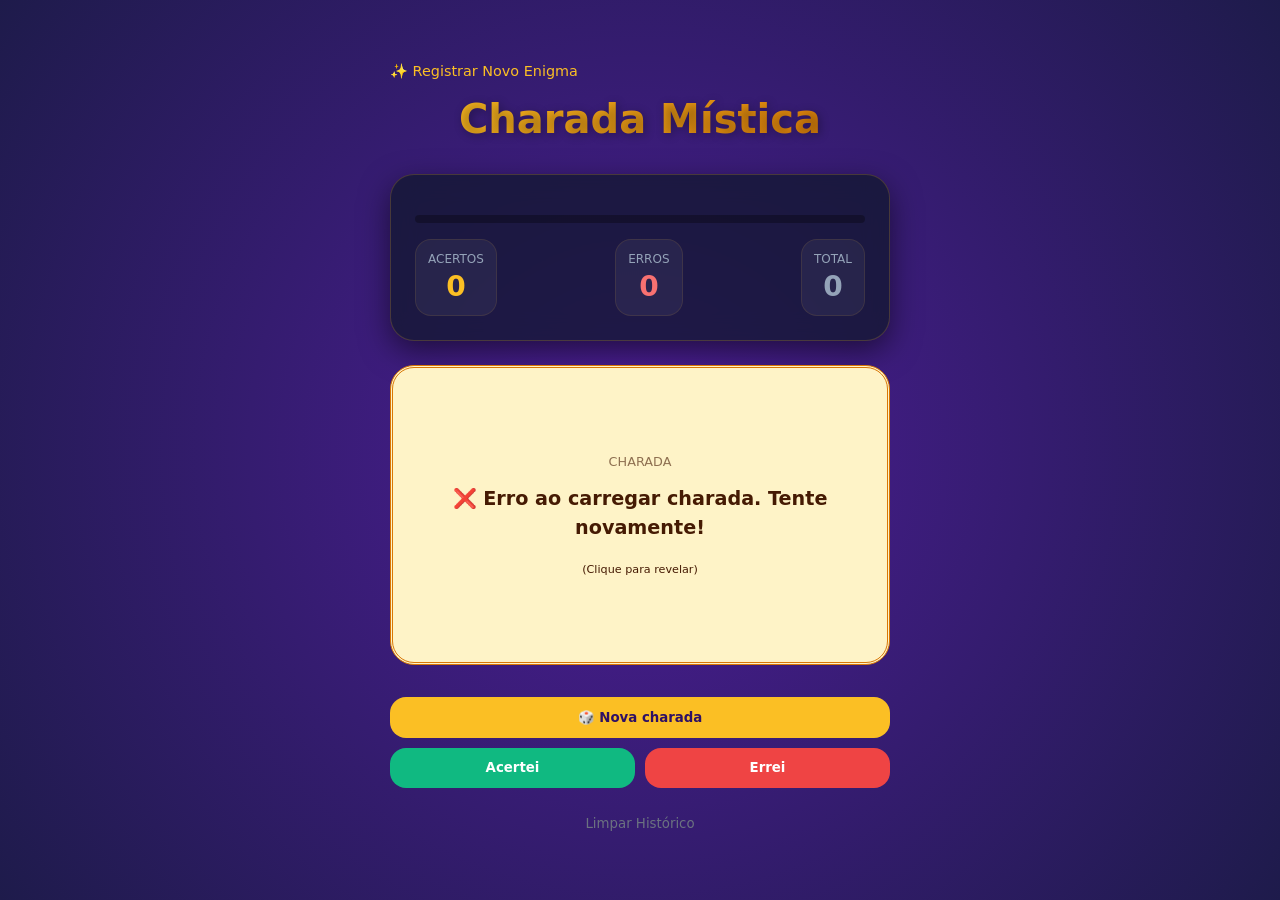
==== index.html @ 3484fba7 "charada" ====
<!DOCTYPE html>
<html lang="pt-br">
<head>
    <meta charset="UTF-8">
    <meta name="viewport" content="width=device-width, initial-scale=1.0">
    <title>O Oráculo das Charadas</title>
    <link rel="stylesheet" href="style.css">
</head>
<body>
    <div class="container">
        <a href="criar_charada.html" class="btn-link">✨ Registrar Novo Enigma</a>
        
        <div class="title-wrapper">
            <h1 class="title">Charada Mística</h1>
       
        </div>
        
        <div class="stats-card">
            <div class="progress-container">
               
            </div>
            <div class="stats-grid" style="display: flex; justify-content: space-between; gap: 10px;">
                <div class="stat-item">
                    <div class="stat-label">Acertos</div>
                    <div id="total-acertos" class="stat-value">0</div>
                </div>
                <div class="stat-item">
                    <div class="stat-label">Erros</div>
                    <div id="total-erros" class="stat-value" style="color: #f87171;">0</div>
                </div>
                <div class="stat-item">
                    <div class="stat-label">Total</div>
                    <div id="total-tentativas" class="stat-value" style="color: #94a3b8;">0</div>
                </div>
            </div>
        </div>
        
        <div class="card-3d">
            <div id="card-inner" class="card-inner">
                <div class="card-front">
                    <span style="font-size: 0.8rem; opacity: 0.6;">CHARADA</span>
                    <p id="pergunta" class="card-question">Invocando charada...</p>
                    <p style="font-size: 0.7rem; margin-top: 20px;">(Clique para revelar)</p>
                </div>
                <div class="card-back">
                    <span style="font-size: 0.8rem; opacity: 0.6;">RESPOSTA</span>
                    <p id="resposta" class="card-answer"></p>
                </div>
            </div>
        </div>
        
        <button id="btn-nova" class="btn btn-primary">🎲 Nova charada</button>
        <div style="display: flex; gap: 10px;">
            <button id="btn-acertou" class="btn btn-success">Acertei</button>
            <button id="btn-errou" class="btn btn-danger">Errei</button>
        </div>
        
        <button id="btn-resetar" style="background:none; border:none; color: #6b7280; width:100%; margin-top: 20px; cursor:pointer;">Limpar Histórico</button>
    </div>
    <script src="script.js"></script>
</body>
</html>
---- style.css ----
/* ==================== CONFIGURAÇÕES TEMA MÍSTICO ==================== */
:root {
    --mystic-purple: #2e1065;
    --magic-gold: #fbbf24;
    --magic-gold-dark: #d97706;
    --deep-indigo: #1e1b4b;
    --dark-purple: #4c1d95;
    --text-light: #f8fafc;
    --text-muted: #94a3b8;
    --shadow-magic: 0 0 20px rgba(251, 191, 36, 0.3);
}

* {
    margin: 0;
    padding: 0;
    box-sizing: border-box;
    font-family: 'Inter', system-ui, -apple-system, sans-serif;
}

body {
    background: radial-gradient(circle at center, #4c1d95 0%, #1e1b4b 100%);
    background-attachment: fixed;
    color: var(--text-light);
    display: flex;
    flex-direction: column;
    align-items: center;
    justify-content: center;
    min-height: 100vh;
    padding: 1.5rem;
}

.container {
    max-width: 500px;
    width: 100%;
}

/* ==================== TIPOGRAFIA ==================== */
.title-wrapper { 
    text-align: center; 
    margin-bottom: 2rem;
}

.title {
    font-size: 2.5rem;
    font-weight: 800;
    background: linear-gradient(135deg, #fbbf24 0%, #d97706 100%);
    -webkit-background-clip: text;
    background-clip: text;
    color: transparent;
    text-shadow: 2px 2px 10px rgba(0,0,0,0.3);
}

.subtitle { 
    color: #a78bfa; 
    font-weight: 500; 
    margin-top: 0.5rem;
}

/* ==================== CARDS ==================== */
.stats-card, .form-card {
    background: rgba(15, 23, 42, 0.7);
    backdrop-filter: blur(12px);
    border-radius: 1.5rem;
    padding: 1.5rem;
    border: 1px solid rgba(251, 191, 36, 0.2);
    box-shadow: 0 10px 30px rgba(0,0,0,0.5);
    margin-bottom: 1.5rem;
}

.stat-item {
    background: rgba(255, 255, 255, 0.05);
    padding: 0.75rem;
    border-radius: 1rem;
    text-align: center;
    border: 1px solid rgba(251, 191, 36, 0.1);
}

.stat-label {
    font-size: 0.75rem;
    text-transform: uppercase;
    color: var(--text-muted);
    margin-bottom: 0.25rem;
}

.stat-value { 
    font-size: 1.75rem; 
    font-weight: 800; 
    color: var(--magic-gold);
}

/* Barra de Progresso */
.progress-container {
    width: 100%;
    background: rgba(0,0,0,0.3);
    height: 8px;
    border-radius: 10px;
    margin: 1rem 0;
    overflow: hidden;
}

.progress-bar {
    height: 100%;
    width: 0%;
    background: linear-gradient(90deg, #fbbf24, #f59e0b);
    box-shadow: 0 0 10px rgba(251, 191, 36, 0.5);
    transition: width 0.5s ease;
}

/* ==================== CARD 3D ==================== */
.card-3d { 
    perspective: 1200px; 
    height: 300px; 
    margin-bottom: 2rem;
}

.card-inner {
    position: relative;
    width: 100%;
    height: 100%;
    transition: transform 0.6s;
    transform-style: preserve-3d;
    cursor: pointer;
}

.card-inner.flipped { transform: rotateY(180deg); }

.card-front, .card-back {
    position: absolute;
    inset: 0;
    backface-visibility: hidden;
    border-radius: 1.5rem;
    display: flex;
    flex-direction: column;
    align-items: center;
    justify-content: center;
    padding: 2rem;
    text-align: center;
}

.card-front {
    background: #fef3c7;
    border: 3px double #d97706;
    color: #451a03;
}

.card-back {
    background: linear-gradient(135deg, #4338ca, #2e1065);
    color: white;
    transform: rotateY(180deg);
    border: 2px solid var(--magic-gold);
}

.card-question {
    font-size: 1.2rem;
    font-weight: 600;
    line-height: 1.5;
    margin-top: 1rem;
}

.card-answer {
    font-size: 1.3rem;
    font-weight: 700;
    color: var(--magic-gold);
    margin-top: 1rem;
}

/* ==================== BOTÕES ==================== */
.btn {
    border: none;
    padding: 0.8rem 1.5rem;
    border-radius: 1rem;
    font-weight: 700;
    cursor: pointer;
    transition: all 0.2s;
    display: flex;
    align-items: center;
    justify-content: center;
    gap: 0.5rem;
}

.btn-primary { 
    background: var(--magic-gold); 
    color: var(--mystic-purple); 
    width: 100%; 
    margin-bottom: 10px;
}

.btn-success { 
    background: #10b981; 
    color: white; 
    flex: 1;
}

.btn-danger { 
    background: #ef4444; 
    color: white; 
    flex: 1;
}

.btn:hover { 
    transform: translateY(-2px); 
    filter: brightness(1.05);
}

.btn:active {
    transform: translateY(0);
}

/* ==================== FORMULÁRIO ==================== */
.input-label {
    display: block;
    font-size: 0.85rem;
    font-weight: 600;
    margin-bottom: 0.5rem;
    color: var(--magic-gold);
}

.input-field {
    width: 100%;
    padding: 0.8rem;
    background: rgba(0,0,0,0.2);
    border: 1px solid rgba(251, 191, 36, 0.3);
    border-radius: 0.8rem;
    color: white;
    margin-top: 0.25rem;
    margin-bottom: 1rem;
    transition: all 0.2s;
}

.input-field:focus { 
    outline: none; 
    border-color: var(--magic-gold); 
    box-shadow: var(--shadow-magic);
}

.input-field::placeholder {
    color: rgba(255, 255, 255, 0.3);
}

/* Tip Box */
.tip-box {
    background: rgba(251, 191, 36, 0.1) !important;
    border-left: 3px solid var(--magic-gold);
}

/* Links */
.btn-link, .btn-back {
    text-decoration: none;
    color: var(--magic-gold);
    font-size: 0.9rem;
    margin-bottom: 1rem;
    display: inline-block;
    transition: all 0.2s;
}

.btn-link:hover, .btn-back:hover {
    color: #fef08a;
    transform: translateX(-3px);
}

/* Botão resetar */
#btn-resetar {
    background: none;
    border: none;
    color: #6b7280;
    width: 100%;
    margin-top: 20px;
    cursor: pointer;
    padding: 0.5rem;
    transition: all 0.2s;
}

#btn-resetar:hover {
    color: #f87171;
}

/* ==================== RESPONSIVIDADE ==================== */
@media (max-width: 640px) {
    body {
        padding: 1rem;
    }
    
    .title {
        font-size: 1.8rem;
    }
    
    .card-3d {
        height: 260px;
    }
    
    .card-question {
        font-size: 1rem;
    }
    
    .card-answer {
        font-size: 1.1rem;
    }
    
    .stats-card, .form-card {
        padding: 1rem;
    }
    
    .stat-value {
        font-size: 1.25rem;
    }
}

/* ==================== UTILITÁRIOS ==================== */
.scale-95 {
    transform: scale(0.95);
}

.bg-emerald-500 { background: #10b981; }
.bg-yellow-500 { background: #f59e0b; }
.bg-red-500 { background: #ef4444; }

.fixed {
    position: fixed;
}

.animate-bounce {
    animation: bounce 0.5s ease;
}

@keyframes bounce {
    0%, 100% { transform: translateX(-50%) translateY(0); }
    50% { transform: translateX(-50%) translateY(-10px); }
}
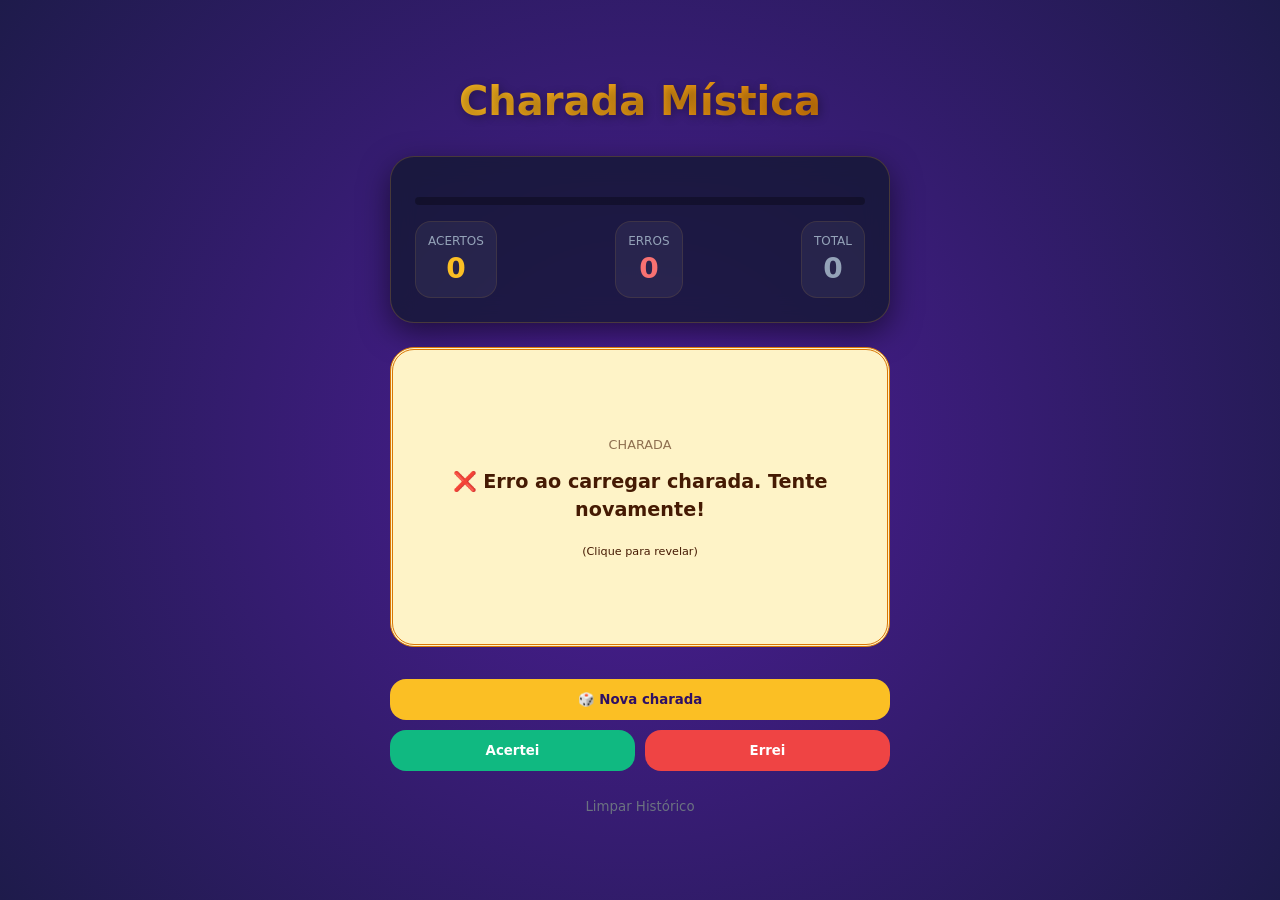
==== commit 9ff6d41c: "sem criar" ====
--- a/index.html
+++ b/index.html
@@ -8,7 +8,7 @@
 </head>
 <body>
     <div class="container">
-        <a href="criar_charada.html" class="btn-link">✨ Registrar Novo Enigma</a>
+        <!-- <a href="criar_charada.html" class="btn-link">✨ Registrar Novo Enigma</a> -->
         
         <div class="title-wrapper">
             <h1 class="title">Charada Mística</h1>
